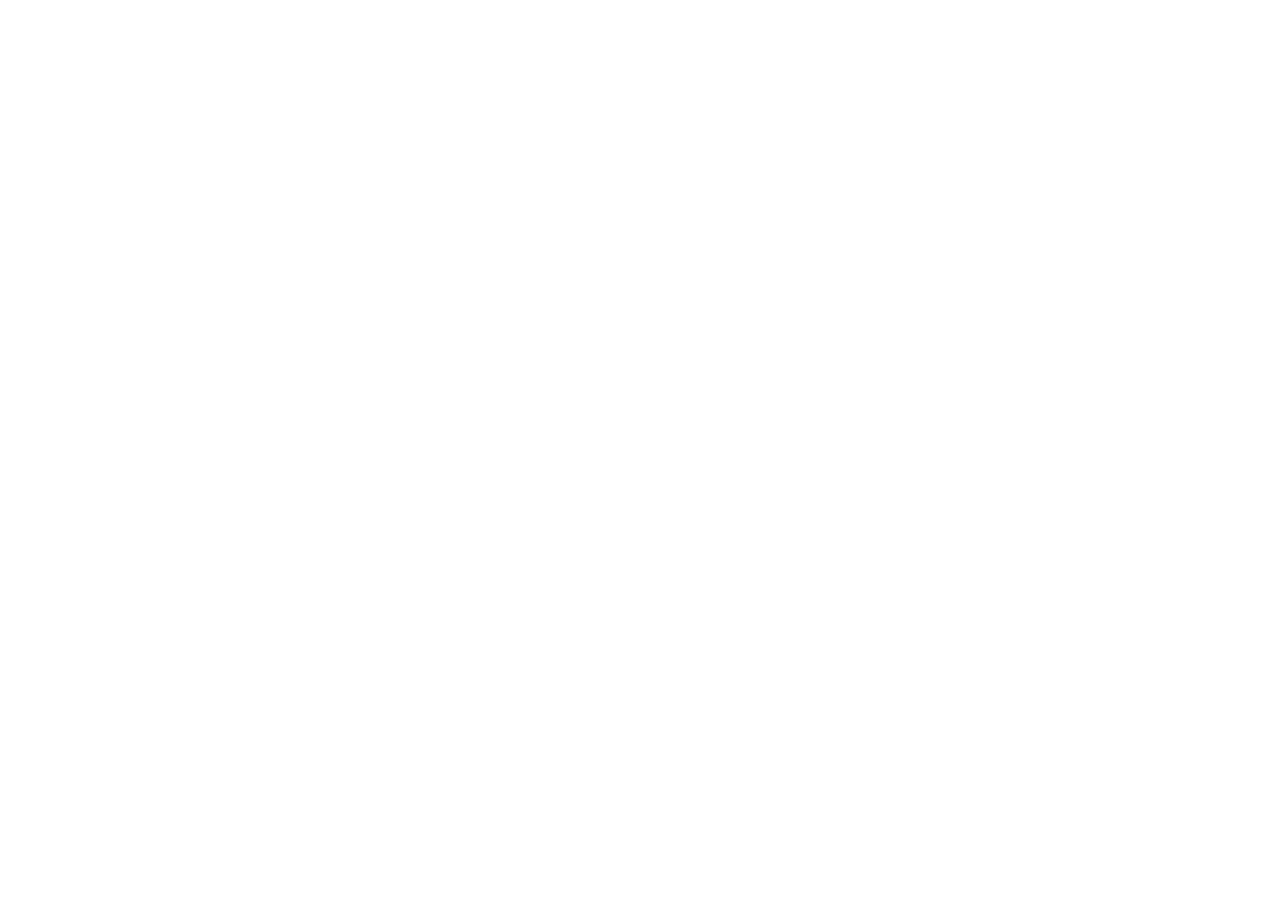
==== index.html @ f7d5f88c "Create branch objects" ====
<!DOCTYPE html>
<html lang="en">
<head>
    <meta charset="UTF-8">
    <meta name="viewport" content="width=device-width, initial-scale=1.0">
    <title>Cookie Stand - Home</title>
</head>
<body>
    
</body>
</html>
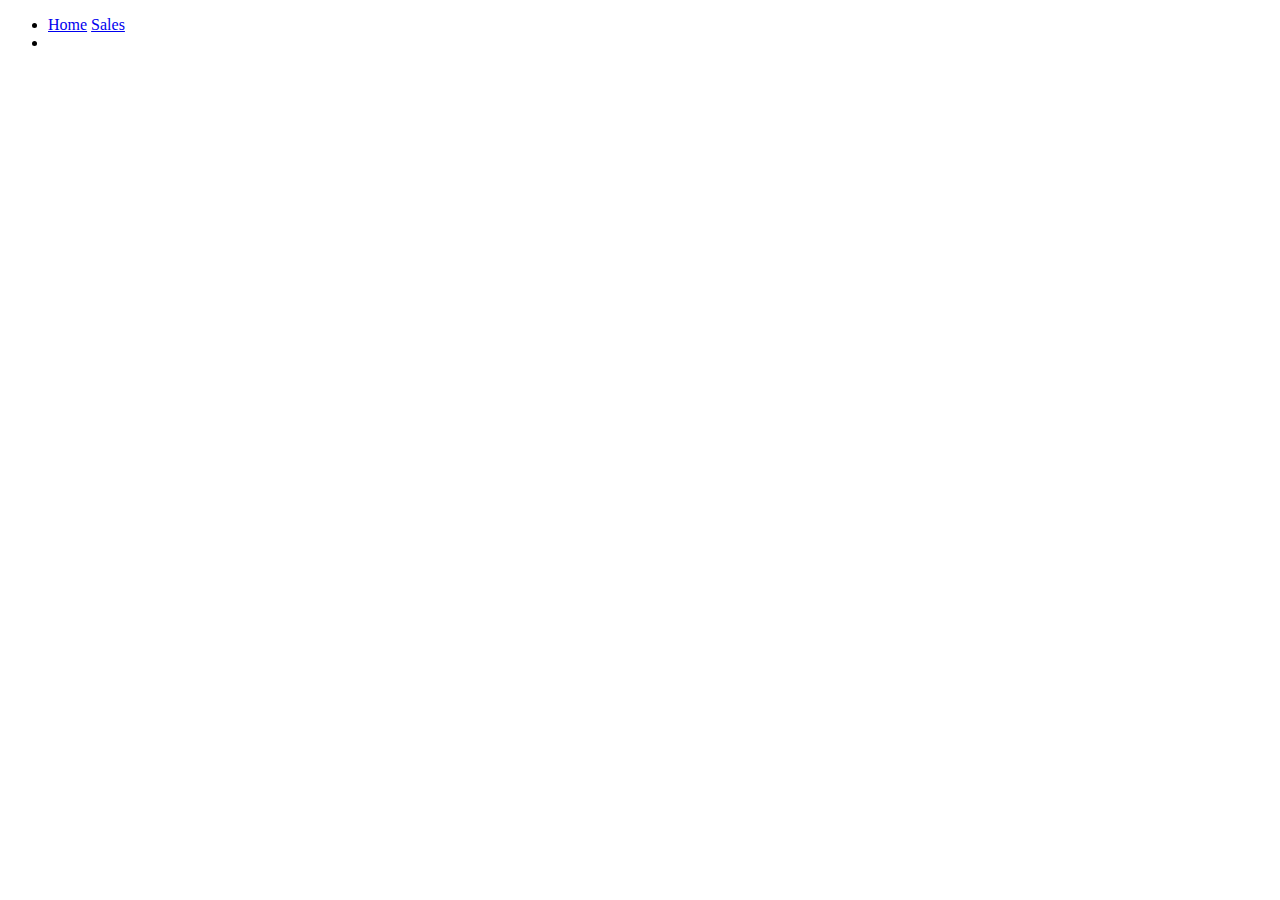
==== commit fc361868: "add links to homepage" ====
--- a/index.html
+++ b/index.html
@@ -6,6 +6,16 @@
     <title>Cookie Stand - Home</title>
 </head>
 <body>
-    
+    <header>
+        <nav>
+            <ul>
+                <li>
+                    <a href="index.html">Home</a>
+                    <a href="sales.html">Sales</a>
+                </li>
+                <li></li>
+            </ul>
+        </nav>
+    </header>
 </body>
 </html>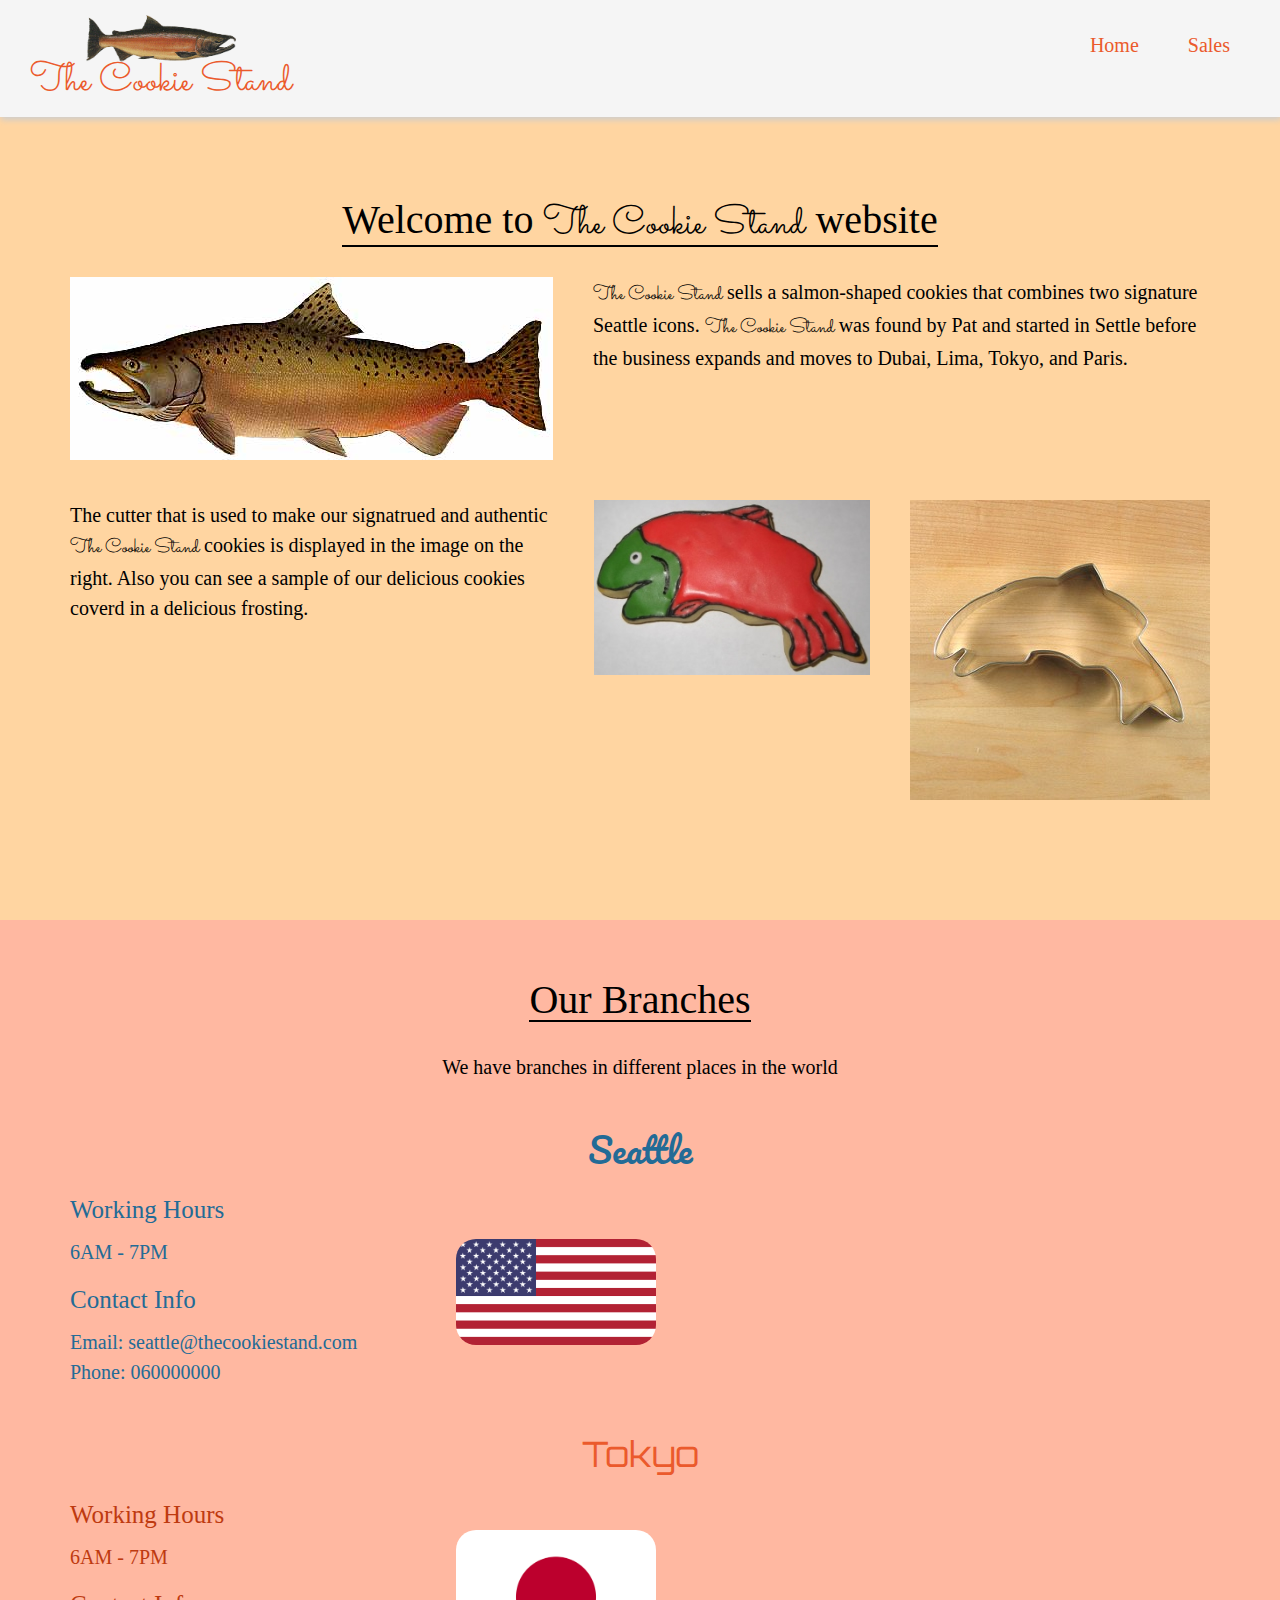
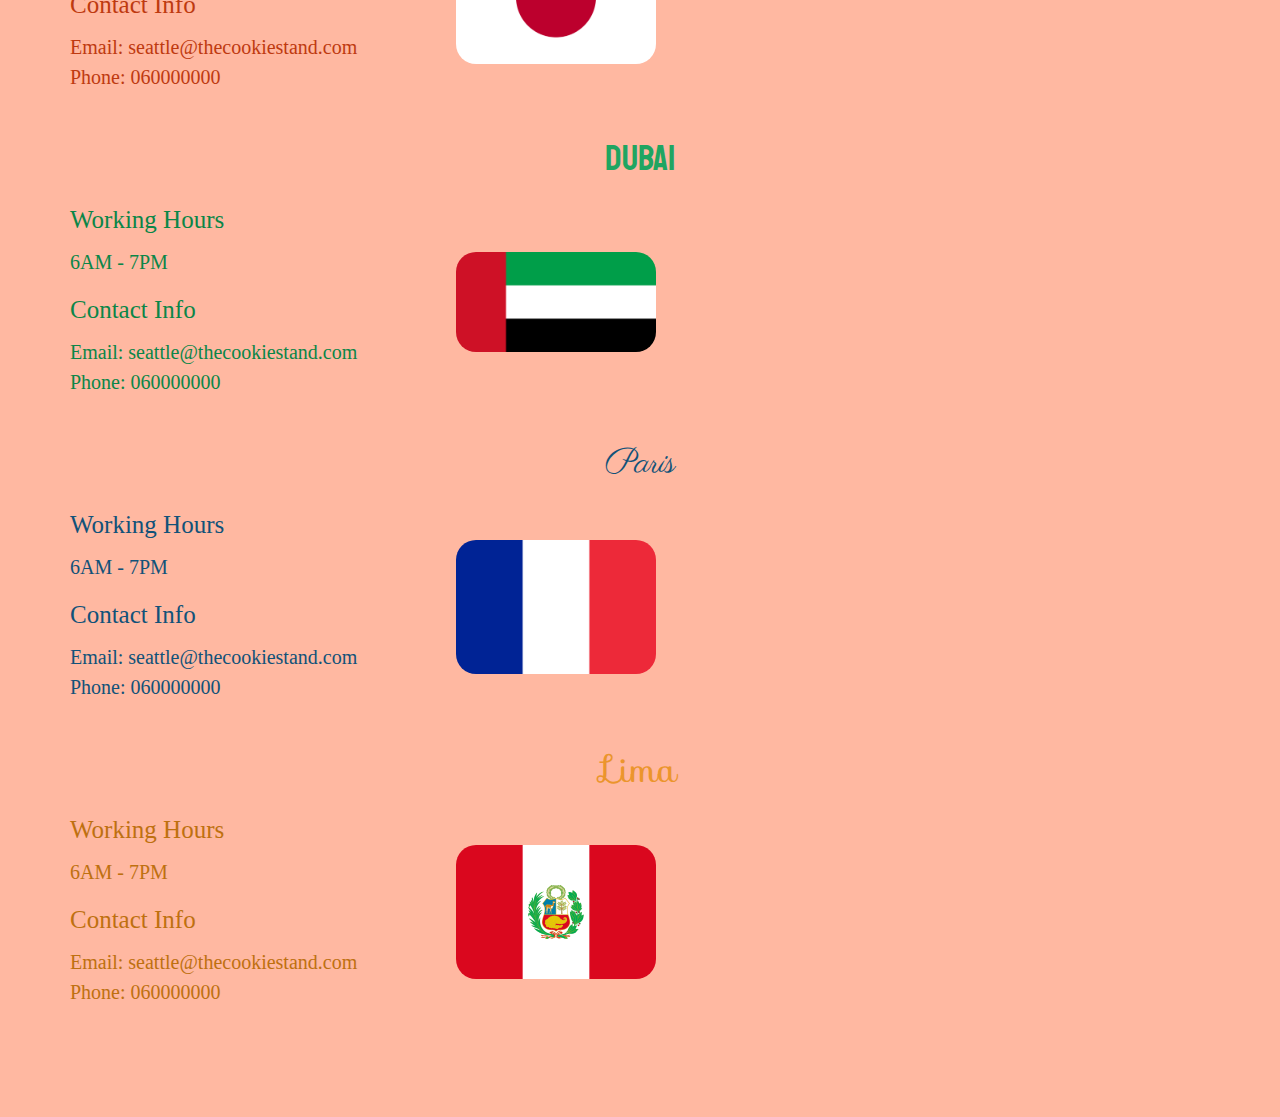
==== commit d04e7af2: "styling the cookie stand website" ====
--- a/index.html
+++ b/index.html
@@ -1,21 +1,218 @@
 <!DOCTYPE html>
 <html lang="en">
+
 <head>
     <meta charset="UTF-8">
     <meta name="viewport" content="width=device-width, initial-scale=1.0">
     <title>Cookie Stand - Home</title>
+    <link rel="stylesheet" href="css/style.css">
+    <link rel="stylesheet" href="css/reset.css">
 </head>
+
 <body>
     <header>
         <nav>
+            <div class="logo-section">
+
+                <img src="img/salmon.png">
+                <h1>The Cookie Stand</h1>
+            </div>
             <ul>
                 <li>
                     <a href="index.html">Home</a>
+                </li>
+                <li>
                     <a href="sales.html">Sales</a>
                 </li>
-                <li></li>
             </ul>
         </nav>
     </header>
+    <main>
+        <section class="welcome-section">
+            <div class="container">
+                <div class="section-title">
+                    <h2>Welcome to <span>The Cookie Stand</span> website</h2>
+                </div>
+                <div class="welcome-section-text">
+                    
+                    <p><img src="img/chinook.jpg" alt="salmon">
+                        <span>The Cookie Stand</span> sells a salmon-shaped cookies that combines two signature Seattle icons. <span>The Cookie Stand</span> was found by Pat and started in Settle before the business expands and moves to Dubai, Lima, Tokyo, and Paris.
+                    </p>
+                </div>
+                <div class="welcome-section-text">
+                    <p>
+                        <img src="img/cutter.jpeg" alt="cutter"> 
+                        <img src="img/frosted-cookie.jpg" alt="frosted"> 
+
+                        The cutter that is used to make our signatrued and authentic <span>The Cookie Stand</span> cookies is displayed in the image on the right. 
+                        Also you can see a sample of our delicious cookies coverd in a delicious frosting. 
+                    </p>
+                </div>
+            </div>
+        </section>
+        <section class="all-branches">
+            <div class="container">
+                <div class="bracnhes-title section-title">
+                    <h2>Our Branches</h2>
+                    <p>We have branches in different places in the world</p>
+                </div>
+                <div class="row">
+                    <div class="branch-info seattle-branch">
+                        <div class="branch-name">
+                            <h3>Seattle</h3>
+                        </div>
+                        <div class="branch-card">
+                            <div class="branch-data">
+                                <div class="branch-workingHours">
+                                    <h6>Working Hours</h6>
+                                    <p>6AM - 7PM </p>
+                                </div>
+                                <div class="branch-contact">
+                                    <h6>Contact Info</h6>
+                                    <ul>
+                                        <li><span>Email:<span> seattle@thecookiestand.com</span></li>
+                                        <li><span>Phone:<span> 060000000</span></li>
+                                    </ul>
+                                </div>
+                            </div>
+                            <div class="bracnh-flag">
+                                <img src="./img/united-states-of-america-flag-medium.png" alt="usa">
+                            </div>
+                            <div class="branch-map">
+                                <iframe
+                                    src="https://www.google.com/maps/embed?pb=!1m18!1m12!1m3!1d265299.9512772406!2d-122.34824050461484!3d47.647468971716805!2m3!1f0!2f0!3f0!3m2!1i1024!2i768!4f13.1!3m3!1m2!1s0x5490102c93e83355%3A0x102565466944d59a!2sSeattle%2C%20WA%2C%20USA!5e0!3m2!1sen!2sjo!4v1602587247814!5m2!1sen!2sjo"
+                                    frameborder="0" style="border:0;" allowfullscreen="" aria-hidden="false"
+                                    tabindex="0"></iframe>
+                            </div>
+                        </div>
+                    </div>
+                    <div class="branch-info tokyo-branch">
+                        <div class="branch-name ">
+                            <h3>Tokyo</h3>
+                        </div>
+                        <div class="branch-card">
+                            <div class="branch-data">
+                                <div class="branch-data">
+                                    <div class="branch-workingHours">
+                                        <h6>Working Hours</h6>
+                                        <p>6AM - 7PM </p>
+                                    </div>
+                                    <div class="branch-contact">
+                                        <h6>Contact Info</h6>
+                                        <ul>
+                                            <li><span>Email:<span> seattle@thecookiestand.com</span></li>
+                                            <li><span>Phone:<span> 060000000</span></li>
+                                        </ul>
+                                    </div>
+                                </div>
+                            </div>
+                            <div class="bracnh-flag">
+                                <img src="./img/japan-flag-medium.png" alt="usa">
+                            </div>
+                            <div class="branch-map">
+                                <iframe
+                                    src="https://www.google.com/maps/embed?pb=!1m18!1m12!1m3!1d134531.4540135666!2d139.68887345212215!3d35.65704301645569!2m3!1f0!2f0!3f0!3m2!1i1024!2i768!4f13.1!3m3!1m2!1s0x60188b857628235d%3A0xcdd8aef709a2b520!2sTokyo%2C%20Japan!5e0!3m2!1sen!2sjo!4v1602587443763!5m2!1sen!2sjo"
+                                    frameborder="0" style="border:0;" allowfullscreen="" aria-hidden="false"
+                                    tabindex="0"></iframe>
+                            </div>
+
+
+                        </div>
+                    </div>
+                    <div class="branch-info dubai-branch">
+                        <div class="branch-name ">
+                            <h3>Dubai</h3>
+                        </div>
+                        <div class="branch-card">
+                            <div class="branch-data">
+                                <div class="branch-workingHours">
+                                    <h6>Working Hours</h6>
+                                    <p>6AM - 7PM </p>
+                                </div>
+                                <div class="branch-contact">
+                                    <h6>Contact Info</h6>
+                                    <ul>
+                                        <li><span>Email:<span> seattle@thecookiestand.com</span></li>
+                                        <li><span>Phone:<span> 060000000</span></li>
+                                    </ul>
+                                </div>
+                            </div>
+                            <div class="bracnh-flag">
+                                <img src="./img/united-arab-emirates-flag-medium.png" alt="usa">
+                            </div>
+                            <div class="branch-map">
+                                <iframe
+                                    src="https://www.google.com/maps/embed?pb=!1m18!1m12!1m3!1d462565.20242908585!2d54.94687220521828!3d25.07508402733616!2m3!1f0!2f0!3f0!3m2!1i1024!2i768!4f13.1!3m3!1m2!1s0x3e5f43496ad9c645%3A0xbde66e5084295162!2sDubai%20-%20United%20Arab%20Emirates!5e0!3m2!1sen!2sjo!4v1602587653086!5m2!1sen!2sjo"
+                                    frameborder="0" style="border:0;" allowfullscreen="" aria-hidden="false"
+                                    tabindex="0"></iframe>
+                            </div>
+                        </div>
+                    </div>
+                    <div class="branch-info paris-branch">
+                        <div class="branch-name ">
+                            <h3>Paris</h3>
+                        </div>
+                        <div class="branch-card">
+                            <div class="branch-data">
+                                <div class="branch-workingHours">
+                                    <h6>Working Hours</h6>
+                                    <p>6AM - 7PM </p>
+                                </div>
+                                <div class="branch-contact">
+                                    <h6>Contact Info</h6>
+                                    <ul>
+                                        <li><span>Email:<span> seattle@thecookiestand.com</span></li>
+                                        <li><span>Phone:<span> 060000000</span></li>
+                                    </ul>
+                                </div>
+                            </div>
+                            <div class="bracnh-flag">
+                                <img src="./img/france-flag-medium.png" alt="usa">
+                            </div>
+                            <div class="branch-map">
+                                <iframe
+                                    src="https://www.google.com/maps/embed?pb=!1m18!1m12!1m3!1d83998.94740096564!2d2.276848772283653!3d48.8588376353838!2m3!1f0!2f0!3f0!3m2!1i1024!2i768!4f13.1!3m3!1m2!1s0x47e66e1f06e2b70f%3A0x40b82c3688c9460!2sParis%2C%20France!5e0!3m2!1sen!2sjo!4v1602587808436!5m2!1sen!2sjo"
+                                    frameborder="0" style="border:0;" allowfullscreen="" aria-hidden="false"
+                                    tabindex="0"></iframe>
+                            </div>
+                        </div>
+                    </div>
+                    <div class="branch-info lima-branch">
+                        <div class="branch-name">
+                            <h3>Lima</h3>
+                        </div>
+                        <div class="branch-card">
+                            <div class="branch-data">
+                                <div class="branch-workingHours">
+                                    <h6>Working Hours</h6>
+                                    <p>6AM - 7PM </p>
+                                </div>
+                                <div class="branch-contact">
+                                    <h6>Contact Info</h6>
+                                    <ul>
+                                        <li><span>Email:<span> seattle@thecookiestand.com</span></li>
+                                        <li><span>Phone:<span> 060000000</span></li>
+                                    </ul>
+                                </div>
+                            </div>
+                            <div class="bracnh-flag">
+                                <img src="./img/peru-flag.png" alt="usa">
+                            </div>
+                            <div class="branch-map">
+                                <iframe
+                                    src="https://www.google.com/maps/embed?pb=!1m18!1m12!1m3!1d249743.72060553846!2d-77.128208012939!3d-12.026603228918624!2m3!1f0!2f0!3f0!3m2!1i1024!2i768!4f13.1!3m3!1m2!1s0x9105c5f619ee3ec7%3A0x14206cb9cc452e4a!2sLima%2C%20Peru!5e0!3m2!1sen!2sjo!4v1602587835423!5m2!1sen!2sjo"
+                                    frameborder="0" style="border:0;" allowfullscreen="" aria-hidden="false"
+                                    tabindex="0"></iframe>
+                            </div>
+                        </div>
+                    </div>
+
+                </div>
+        </section>
+    </main>
+    <footer>
+
+    </footer>
 </body>
+
 </html>--- a/css/style.css
+++ b/css/style.css
@@ -0,0 +1,239 @@
+@import url('https://fonts.googleapis.com/css2?family=Sacramento&display=swap');
+@import url('https://fonts.googleapis.com/css2?family=Parisienne&display=swap');
+@import url('https://fonts.googleapis.com/css2?family=Pacifico&display=swap');
+@import url('https://fonts.googleapis.com/css2?family=Orbitron&display=swap');
+@import url('https://fonts.googleapis.com/css2?family=Staatliches&display=swap');
+@import url('https://fonts.googleapis.com/css2?family=Sofia&display=swap');
+@import url('https://fonts.googleapis.com/css2?family=Roboto:wght@300&display=swap');
+@import url('https://fonts.googleapis.com/css2?family=IBM+Plex+Serif:wght@500&display=swap');
+
+p,a,li{
+    font-family: 'Roboto', sans-serif;
+    font-weight: 300;
+}
+h1,h2,h3,h4,h5,h6{
+    font-family: 'IBM Plex Serif', serif;
+}
+p,a,li{
+    font-size: 20px !important;
+    line-height: 1.5!important;
+}
+.logo-section{
+    max-width: 350px;
+}
+.logo-section h1 {
+    font-family: 'Sacramento', cursive;
+    font-size: 40px;
+    color: #EB5A2C;
+}
+.logo-section img{
+    display: block;
+    max-width: 150px;
+    margin: auto;
+}
+header{
+    box-shadow: 1px 3px 6px #cecece;
+    position: fixed;
+    top: 0;
+    width: 100%;    
+    background-color: #ffffff;
+    z-index: 1000;
+}
+header nav{    
+    background-color: #f5f5f5;
+    display: flex;
+    justify-content: space-between;
+    padding: 15px 30px;
+}
+header nav ul li{
+    display: inline-block;
+    padding: 15px 20px 10px 10px;
+}
+header nav ul li a{
+    color: #EB5A2C;
+    font-size: 20px;
+    text-decoration: none;
+}
+header nav ul li:not(:last-child){
+    margin-right: 15px;
+
+}
+.container {
+    max-width: 1170px;
+    margin: auto;
+    position: relative;
+    padding: 0 15px;box-sizing: border-box;
+
+}
+.welcome-section, #tableSection{
+    background: #FFD5A1;
+    padding: 200px 0 80px;
+}
+
+.welcome-section h2{
+    text-align: center;
+}
+
+.welcome-section h2 span{
+    font-family: 'Sacramento', cursive;
+}
+.all-branches{
+    padding: 60px 0;
+    background-color: #FFB8A1;
+}
+.all-branches .branch-info{
+    margin-bottom: 50px;
+    position: relative;
+}
+
+.bracnhes-title{
+    margin-bottom: 50px;
+}
+.branch-name{
+    margin-bottom: 30px;
+    text-align: center;
+    font-size: 35px;
+}
+.paris-branch .branch-name h3{
+    font-family: 'Parisienne', cursive;
+    color: #115279;
+}
+.seattle-branch .branch-name h3{
+    color: #236B96;
+    font-family: 'Pacifico', cursive;
+}
+.tokyo-branch .branch-name h3{
+    color: #EB5A2C;
+    font-family: 'Orbitron', sans-serif;
+}
+.dubai-branch .branch-name h3{
+    font-family: 'Staatliches', cursive;
+    color: #1FA561;
+}
+.lima-branch .branch-name h3{
+    font-family: 'Sofia', cursive;
+    color: #EB952C;
+}
+.bracnhes-title{
+    text-align: center;
+}
+.branch-data, .branch-map{
+    float: left;
+}
+
+.branch-card{
+    display: flex;
+    justify-content: space-between;
+}
+.branch-map{
+    width: 40%;
+}
+.branch-map iframe{
+    border-radius: 20px;
+    width: 100%;
+    height: 100%;
+}
+.bracnh-flag{
+    display: flex;
+    width: 30%;
+}
+.bracnh-flag img{
+    border-radius: 20px;
+    display: block;
+    max-width: 200px;
+    margin: auto;
+}
+.branch-data h6{
+    font-weight: 500;
+    margin-bottom: 15px;
+    font-size: 25px;
+}
+.branch-contact{
+    margin-top: 20px;
+}
+.branch-data p, .branch-data li{
+    font-size: 16px;
+}
+.section-title h2{
+    border-bottom: 2px solid #000;
+    display: inline-block;
+    font-size: 40px;
+    margin-bottom: 30px;
+    font-weight: 500;
+}
+.section-title{
+    text-align: center;
+}
+
+.lima-branch h6, .lima-branch p, .lima-branch li{
+
+    color:#BE7010;
+}
+.dubai-branch h6, .dubai-branch p, .dubai-branch li{
+
+    color:#0B8648;
+}
+.paris-branch h6, .paris-branch p, .paris-branch li{
+    color: #115279;
+}
+.tokyo-branch h6, .tokyo-branch p, .tokyo-branch li{
+    color: #BE3A10;
+}
+.seattle-branch h6, .seattle-branch p, .seattle-branch li{
+    color: #236B96;
+}
+.welcome-section-text:nth-child(even) img{
+    float: left;
+    margin-right: 40px;
+}
+.welcome-section-text:nth-child(odd) img{
+    float: right;
+    margin-left: 40px;
+}
+.welcome-section-text{
+margin-bottom: 40px;
+}
+.welcome-section-text::after {
+    content: "";
+    clear: both;
+    display: table;
+}
+.welcome-section-text span{
+    font-family: 'Sacramento', cursive;
+}
+#tableSection{
+    height: 70vh;
+    display: flex;
+    justify-content: center;
+    flex-direction: column;
+}
+#tableSection table {
+    border: 1px solid #3B7CA2;
+    margin: auto;
+}
+#tableSection th{
+    font-size: 22px;
+    text-align: center;
+    padding: 15px;
+    color: #115279;
+    font-weight: bold;
+}
+#tableSection tr{
+    border-bottom: 1px solid #115279;
+}
+#tableSection th,#tableSection td{
+    border-right: 1px solid #115279;
+}
+#tableSection tbody tr td:first-child, #tableSection tfoot tr td:first-child {
+    font-size: 22px;
+    padding: 15px;    
+    color: #115279;    
+    font-weight: bold;
+}
+
+#tableSection tbody tr td:not(:first-child), #tableSection tfoot td {
+    text-align: center;        
+    padding: 15px;
+    font-size: 20px;
+    color: #3B7CA2;
+}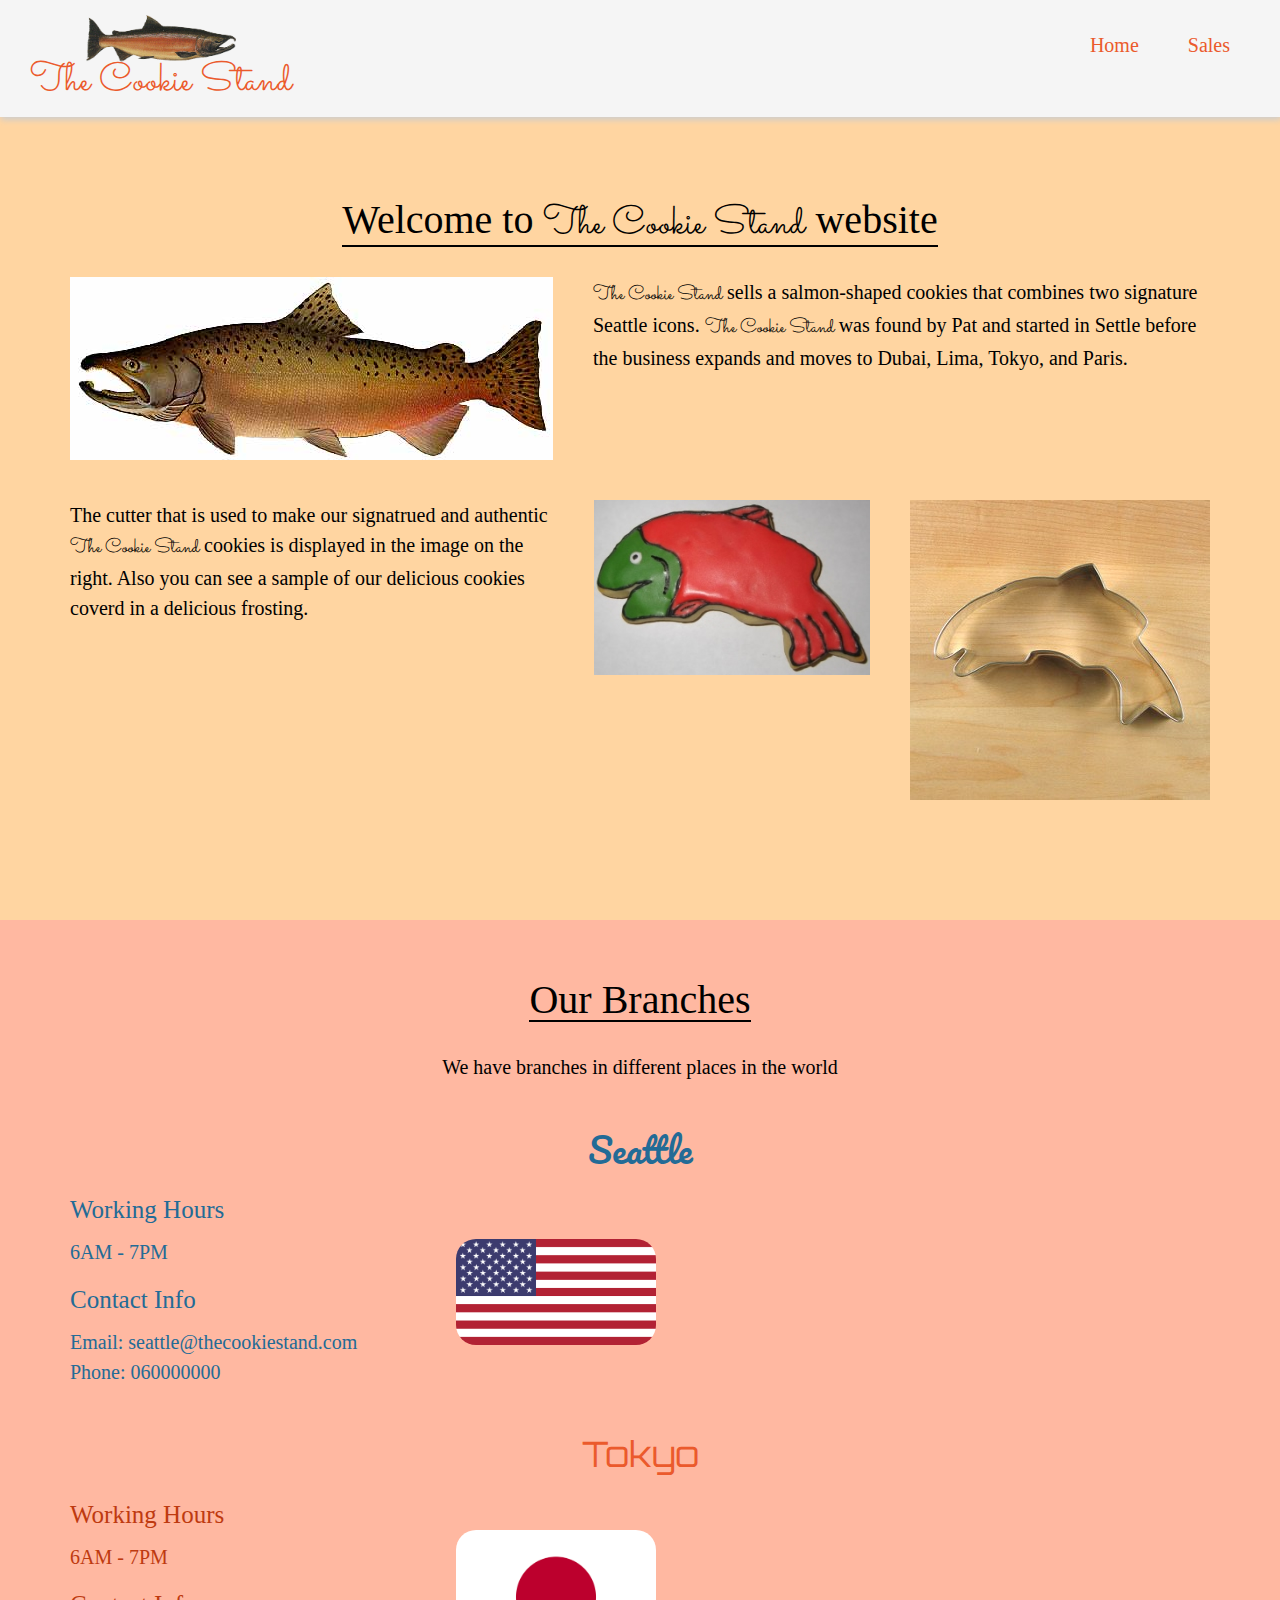
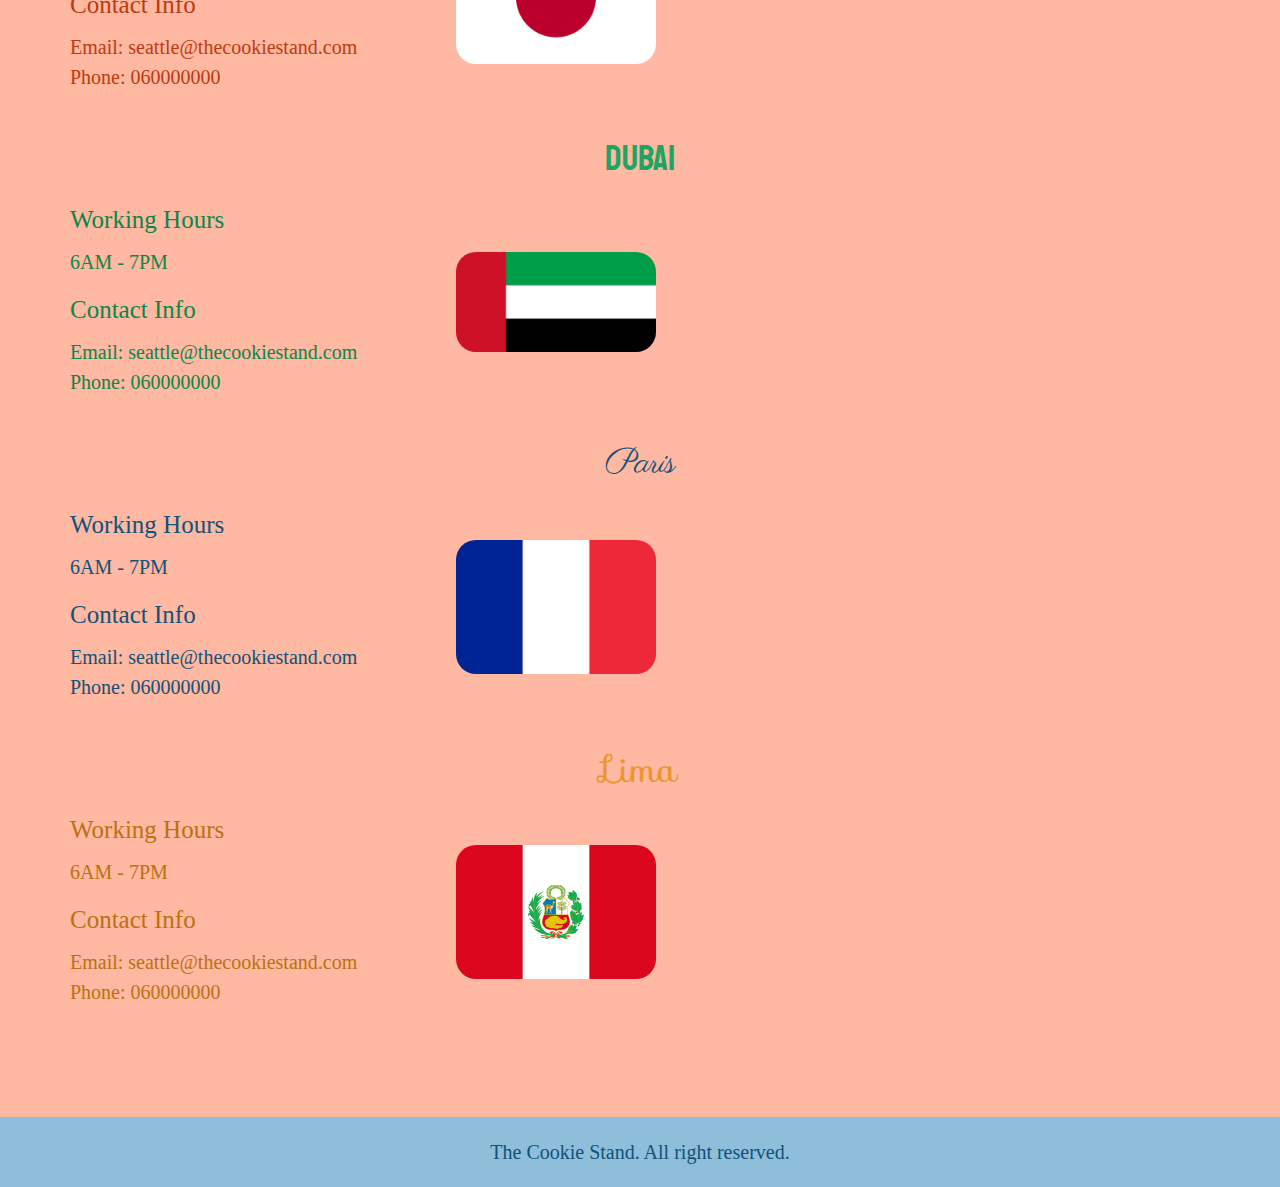
==== commit 1d1b352c: "Add a from to add new branches" ====
--- a/index.html
+++ b/index.html
@@ -211,7 +211,7 @@
         </section>
     </main>
     <footer>
-
+        <p>The Cookie Stand. All right reserved.</p>
     </footer>
 </body>
 
--- a/css/style.css
+++ b/css/style.css
@@ -77,7 +77,7 @@
 .welcome-section h2 span{
     font-family: 'Sacramento', cursive;
 }
-.all-branches{
+.all-branches, .form-section{
     padding: 60px 0;
     background-color: #FFB8A1;
 }
@@ -202,7 +202,6 @@
     font-family: 'Sacramento', cursive;
 }
 #tableSection{
-    height: 70vh;
     display: flex;
     justify-content: center;
     flex-direction: column;
@@ -236,4 +235,53 @@
     padding: 15px;
     font-size: 20px;
     color: #3B7CA2;
+}
+
+.form-input-groups{
+    display: flex;
+    justify-content: space-between;
+}
+.input-group{
+    padding: 10px;
+}
+.input-group label{
+    color: #EB5A2C;
+    font-size: 20px!important;
+    display: block;
+    margin-bottom: 10px!important;
+}
+.input-group input{
+    background-color: #FFC176;
+    border: 1px solid #BE3A10;
+    color: #BE3A10;
+    padding: 10px 10px!important;
+    border-radius: 15px;
+    font-size: 16px;
+}
+.input-group input:focus, .input-group input:hover{
+    border:1px solid #BE7010;
+}
+#addBranchForm legend{
+    font-size: 25px;
+    text-align: center;
+    margin-bottom: 30px;
+    color: #BE3A10;
+}
+.submit-btn{
+    display: flex;
+    flex-direction: column;
+    justify-content: flex-end;
+}
+.submit-btn input, .submit-btn input:hover, .submit-btn input:focus{
+    border-radius: 5px!important;
+    background-color: #BE3A10;
+    color: #FFC176;
+    border: 1px solid #BE3A10;
+}
+footer{
+    background-color: #8EBEDA;
+    text-align: center;padding: 20px 0 !important;
+}
+footer p{
+    color: #115279;
 }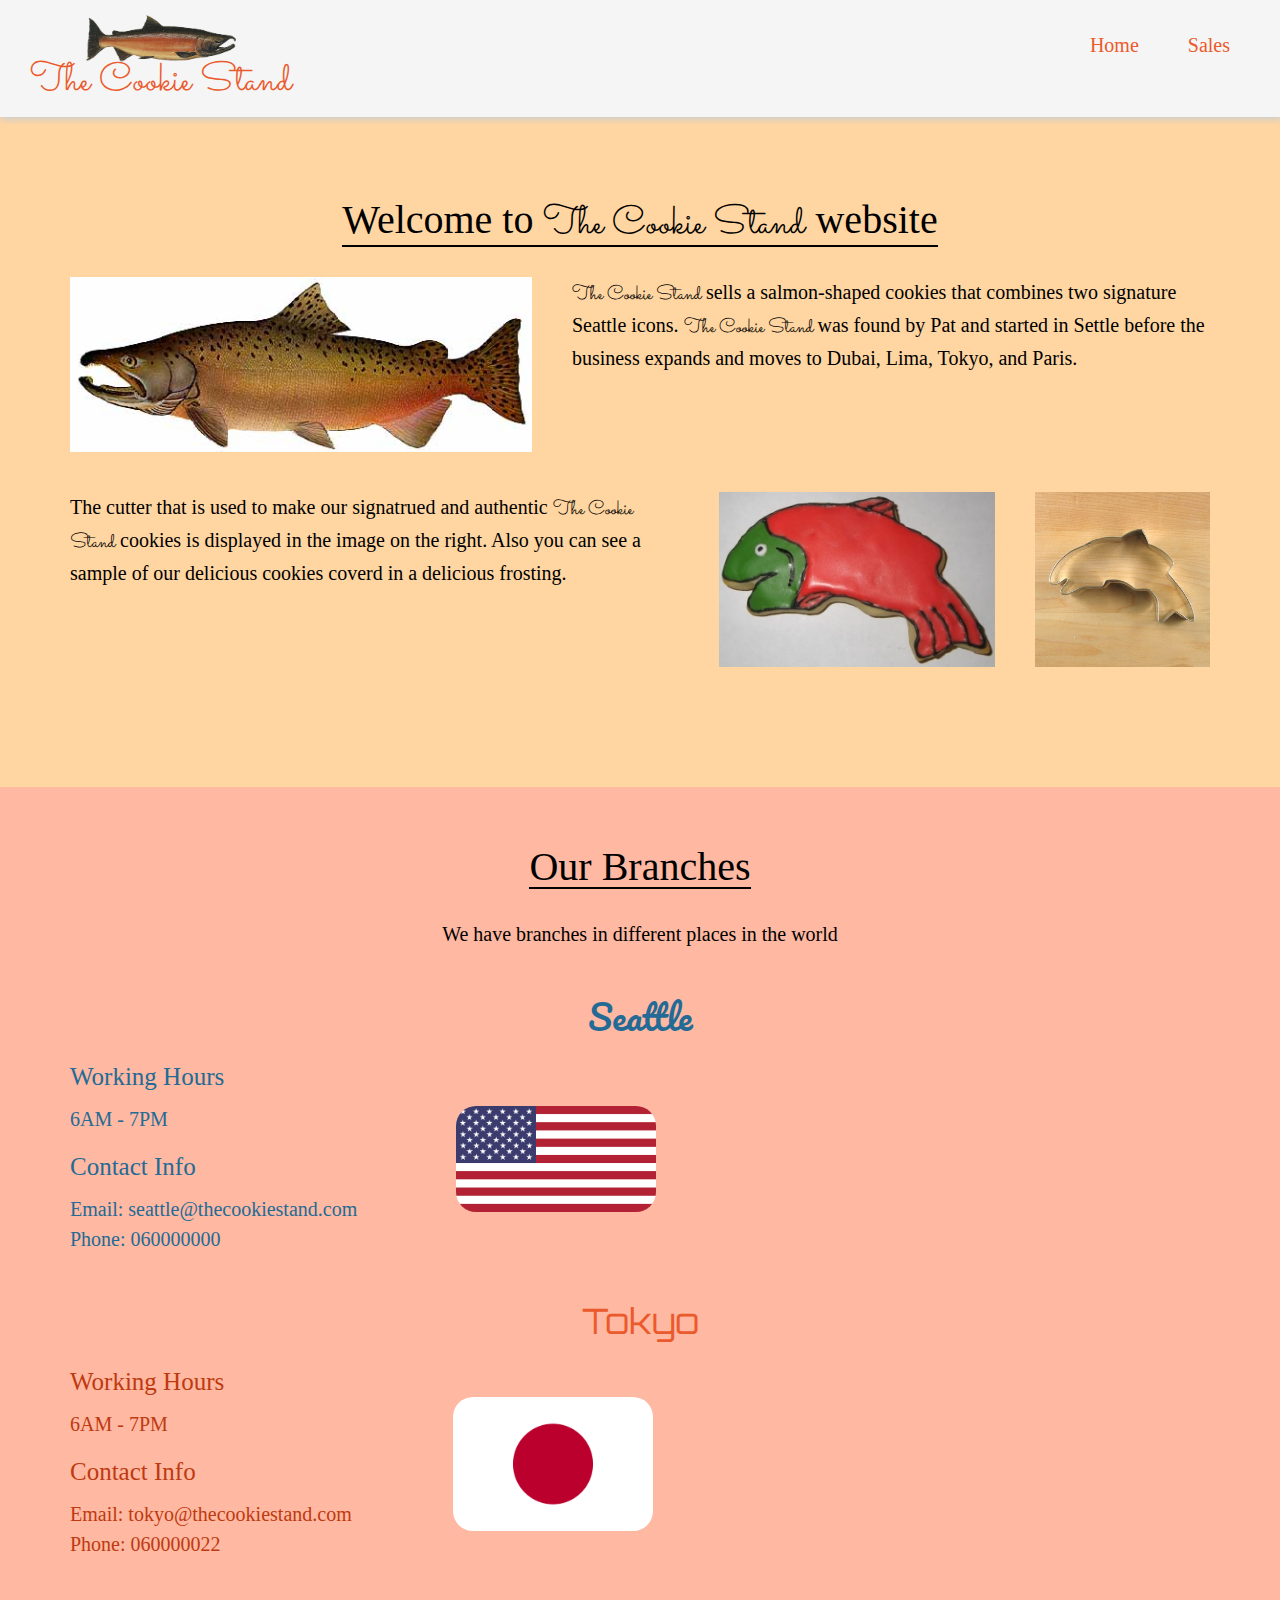
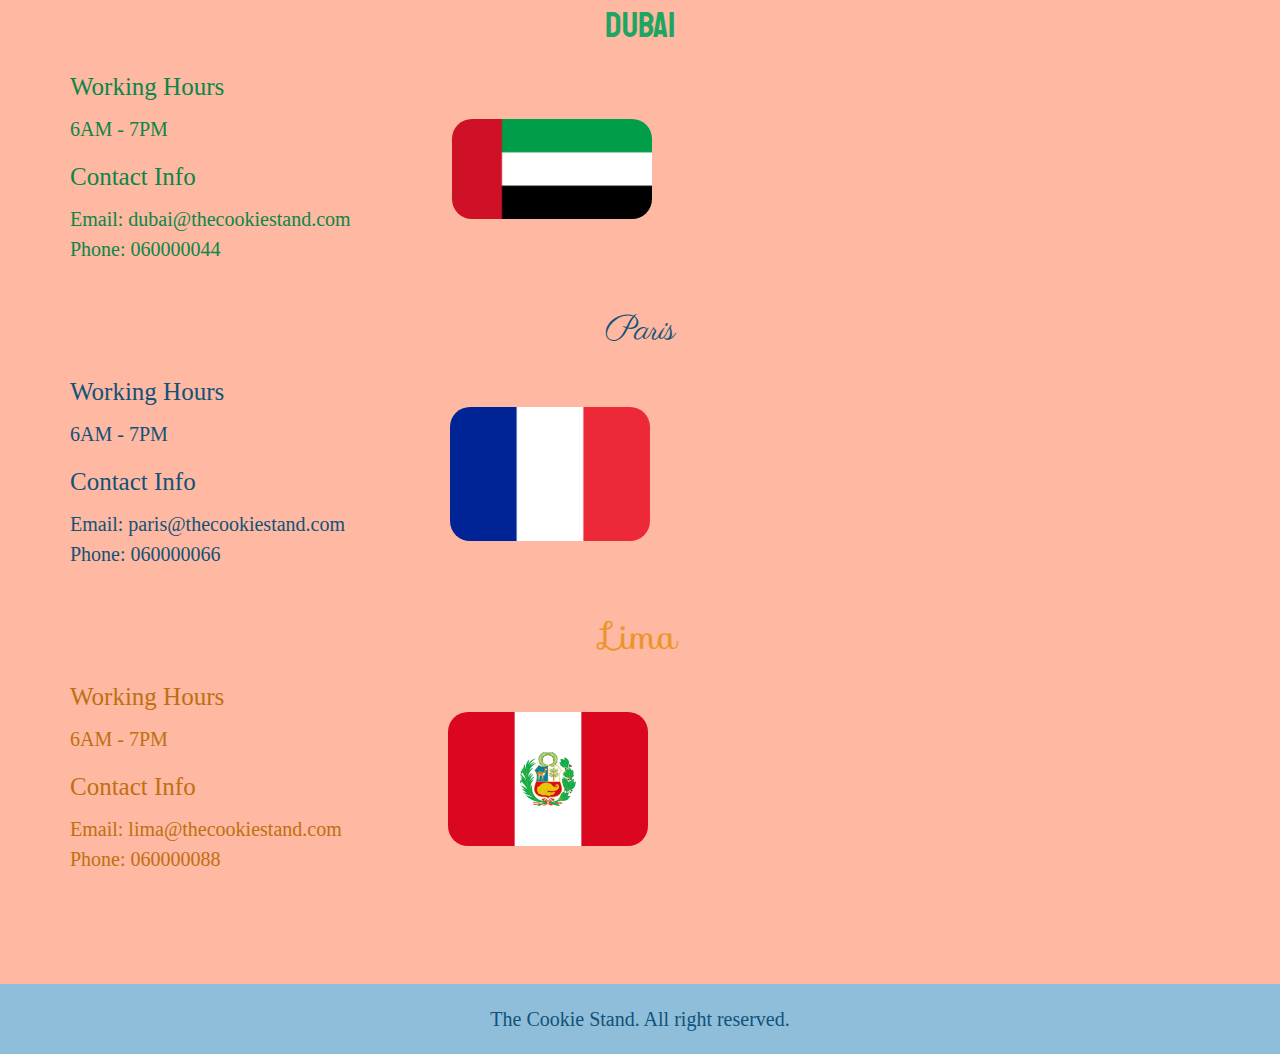
==== commit 18869fb2: "Final touches - HTML text updated and css style added" ====
--- a/index.html
+++ b/index.html
@@ -100,8 +100,8 @@
                                     <div class="branch-contact">
                                         <h6>Contact Info</h6>
                                         <ul>
-                                            <li><span>Email:<span> seattle@thecookiestand.com</span></li>
-                                            <li><span>Phone:<span> 060000000</span></li>
+                                            <li><span>Email:<span> tokyo@thecookiestand.com</span></li>
+                                            <li><span>Phone:<span> 060000022</span></li>
                                         </ul>
                                     </div>
                                 </div>
@@ -132,8 +132,8 @@
                                 <div class="branch-contact">
                                     <h6>Contact Info</h6>
                                     <ul>
-                                        <li><span>Email:<span> seattle@thecookiestand.com</span></li>
-                                        <li><span>Phone:<span> 060000000</span></li>
+                                        <li><span>Email:<span> dubai@thecookiestand.com</span></li>
+                                        <li><span>Phone:<span> 060000044</span></li>
                                     </ul>
                                 </div>
                             </div>
@@ -161,8 +161,8 @@
                                 <div class="branch-contact">
                                     <h6>Contact Info</h6>
                                     <ul>
-                                        <li><span>Email:<span> seattle@thecookiestand.com</span></li>
-                                        <li><span>Phone:<span> 060000000</span></li>
+                                        <li><span>Email:<span> paris@thecookiestand.com</span></li>
+                                        <li><span>Phone:<span> 060000066</span></li>
                                     </ul>
                                 </div>
                             </div>
@@ -190,8 +190,8 @@
                                 <div class="branch-contact">
                                     <h6>Contact Info</h6>
                                     <ul>
-                                        <li><span>Email:<span> seattle@thecookiestand.com</span></li>
-                                        <li><span>Phone:<span> 060000000</span></li>
+                                        <li><span>Email:<span> lima@thecookiestand.com</span></li>
+                                        <li><span>Phone:<span> 060000088</span></li>
                                     </ul>
                                 </div>
                             </div>
--- a/css/style.css
+++ b/css/style.css
@@ -182,6 +182,10 @@
 .seattle-branch h6, .seattle-branch p, .seattle-branch li{
     color: #236B96;
 }
+
+.welcome-section-text img{
+    max-height: 175px;
+}
 .welcome-section-text:nth-child(even) img{
     float: left;
     margin-right: 40px;
